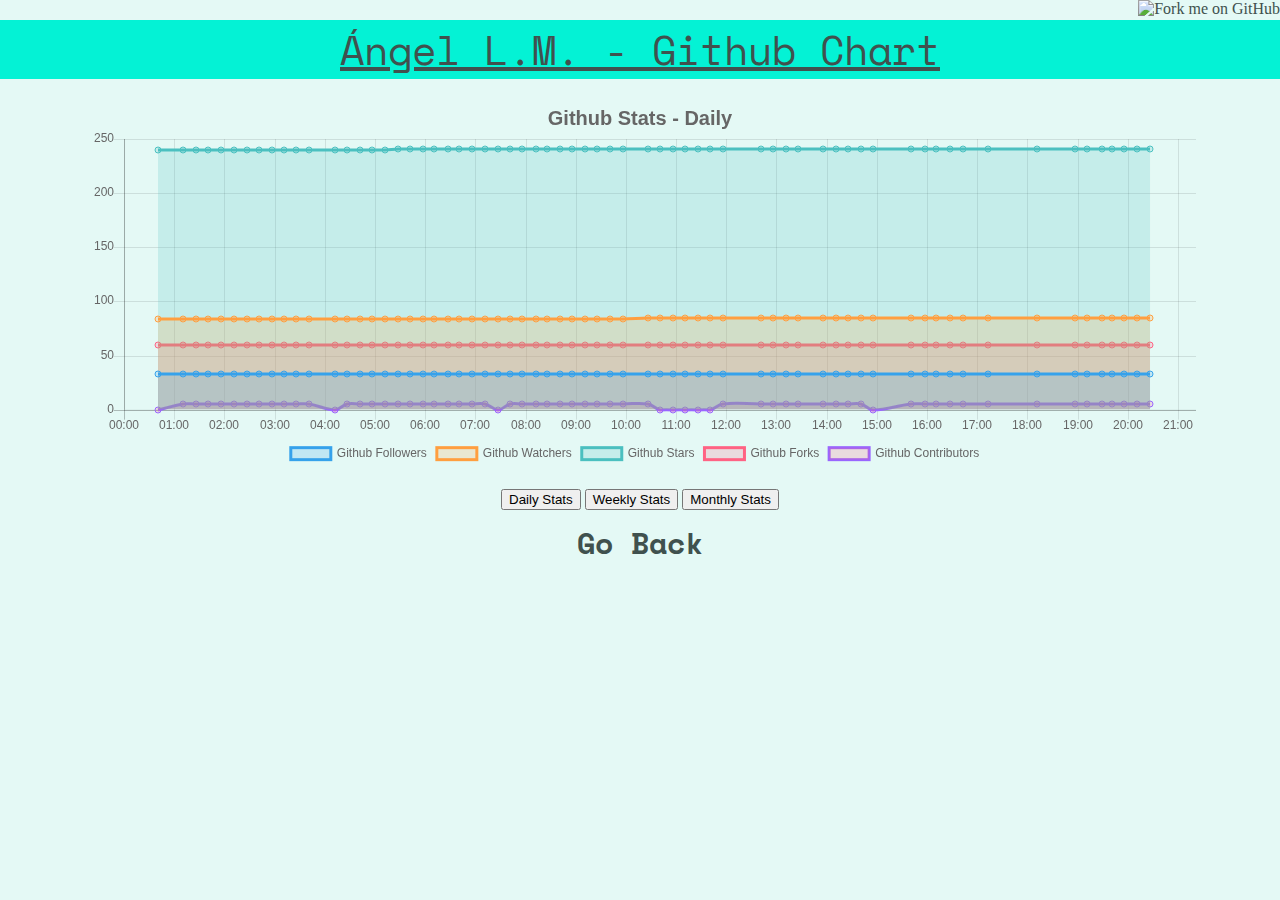
==== githubChart.html @ fa7c375c "ChartJS added" ====
<!doctype html>
<html lang="en">
<head>
  <title>Ángel L.M. - Stats - Github Chart</title>
  <link rel="stylesheet" type="text/css" href="css/styleCharts.css">
  <meta charset="utf-8">
  <script src="js/moment.js"></script>
  <script src="js/Chart.bundle.js"></script>
  <script src="js/Chart.min.js"></script>
  <script src="js/utils.js"></script>

  <style>
  canvas {
      -moz-user-select: none;
      -webkit-user-select: none;
      -ms-user-select: none;
  }
  </style>
</head>

<body>
    <a href="https://github.com/AngelLMbot/The-Cocky-Website"><img style="position: absolute; top: 0; right: 0; border: 0;" src="https://camo.githubusercontent.com/38ef81f8aca64bb9a64448d0d70f1308ef5341ab/68747470733a2f2f73332e616d617a6f6e6177732e636f6d2f6769746875622f726962626f6e732f666f726b6d655f72696768745f6461726b626c75655f3132313632312e706e67" alt="Fork me on GitHub" data-canonical-src="https://s3.amazonaws.com/github/ribbons/forkme_right_darkblue_121621.png"></a>
    <div class="wrapper">
      <p id = "title">Ángel L.M. - Github Chart</p>
        <div id="column_container">
          <div id="canvasDiv">
              <canvas id="canvas" height="100"></canvas>
          </div>
          <div id="buttons">
            <button id="dailyData">Daily Stats</button>
            <button id="weeklyData">Weekly Stats</button>
            <button id="monthlyData">Monthly Stats</button>
          </div>
          <div id="GoBackID">
            <h3><a href="index.html">Go Back</a></h3>
          </div>
        </div>
      </p>
    </div>

    <script src="js/githubChart.js"></script>
</body>

</html>
---- css/styleCharts.css ----
@import url(https://fonts.googleapis.com/css?family=Space+Mono);
@import url(https://fonts.googleapis.com/css?family=Open+Sans);

*{
	margin: 0;
}

#title{
	font-family: 'Space Mono',serif;
  margin: 20px 0px 0px 0px;
	text-align: center;
	font-size: 40px;
	height: auto;
	background: #04f2d5;
	text-decoration: underline;
}

#title a{
	text-decoration: none;
}

a{
		color:#40514e;
}

#subtitle a{
	text-decoration: none;
}

html, body{
 height: 98.5%;
	background:#e4f9f5;
	color:#40514e;
}

.StatSection{
  margin: 30px 30px 0px 30px;
  padding: 10px;
  height: 300px;
  width: auto;
	display: block;
	display: inline-table;
}

#autoSections{
	float: left;
  margin: 30px 0px 10px 0px;
  padding: 10px;
  height: auto;
  width: 100%;
}

.wrapper{
	min-height: 100%;
	height: auto !important;
	height: 100%;
	margin: 0 auto -4em;
}

.footer{
	position: relative;
 	height: 30px;
 	padding:5px;
 	clear: both;
 	background: #04f2d5;
 	text-align: center;
 	color: #e4f9f5;
}
.footer a{
  color: #e4f9f5;
}

#central_section{
	margin: 0px 0px 50px 0px;
  padding:20px;
 	color: #e4f9f5;
	margin: 0 auto;
  max-width: 800px;

}

#canvasDiv{
	position: relative;
	padding:20px;
	margin: 0 auto;
}

h1{
	margin: 0px 0px 15px 0px;
	text-align: left;
	font-family: 'Space Mono',serif;
	font-size: 35px;
}

h1 a{
	text-decoration: none;
}

h2{
	margin: 0px 0px 15px 0px;
	text-align: center;
	font-family: 'Space Mono',serif;
	color:#40514e;
  font-size: 35px;

}

h2 a{
	text-decoration: none;
}

h3 a{
	text-decoration: none;
}

h3{
	margin: 10px 0px 25px 0px;
	text-align: center;
	font-family: 'Space Mono',serif;
	color:#40514e;
  font-size: 30px;
	text-decoration: none;

}

p{
	margin: 0px 0px 10px 0px;
	text-align: center;
	font-family: 'Open Sans',serif;
	color:#40514e;
	font-size: 18px;
}

p a{
	text-decoration: none;
}

#column_container {
	float: center;
  width: 90%;
  margin: 0 auto;
	text-align: center;
}

#Footer_Text{
	color: #40514e;
}
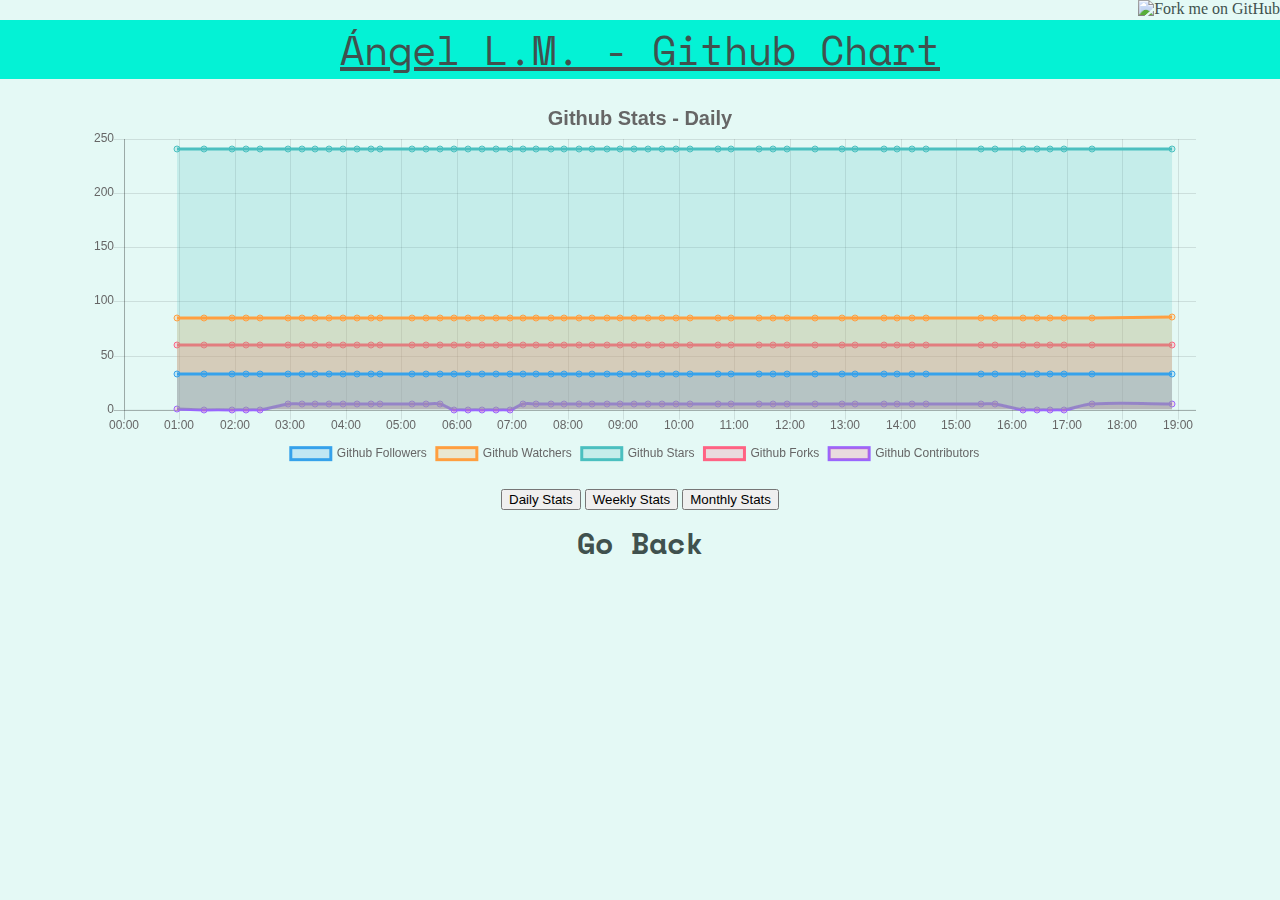
==== commit 3cf2de2e: "repo url fixed" ====
--- a/githubChart.html
+++ b/githubChart.html
@@ -19,7 +19,7 @@
 </head>
 
 <body>
-    <a href="https://github.com/AngelLMbot/The-Cocky-Website"><img style="position: absolute; top: 0; right: 0; border: 0;" src="https://camo.githubusercontent.com/38ef81f8aca64bb9a64448d0d70f1308ef5341ab/68747470733a2f2f73332e616d617a6f6e6177732e636f6d2f6769746875622f726962626f6e732f666f726b6d655f72696768745f6461726b626c75655f3132313632312e706e67" alt="Fork me on GitHub" data-canonical-src="https://s3.amazonaws.com/github/ribbons/forkme_right_darkblue_121621.png"></a>
+    <a href="https://github.com/AngelLM/StatsWebsite"><img style="position: absolute; top: 0; right: 0; border: 0;" src="https://camo.githubusercontent.com/38ef81f8aca64bb9a64448d0d70f1308ef5341ab/68747470733a2f2f73332e616d617a6f6e6177732e636f6d2f6769746875622f726962626f6e732f666f726b6d655f72696768745f6461726b626c75655f3132313632312e706e67" alt="Fork me on GitHub" data-canonical-src="https://s3.amazonaws.com/github/ribbons/forkme_right_darkblue_121621.png"></a>
     <div class="wrapper">
       <p id = "title">Ángel L.M. - Github Chart</p>
         <div id="column_container">
